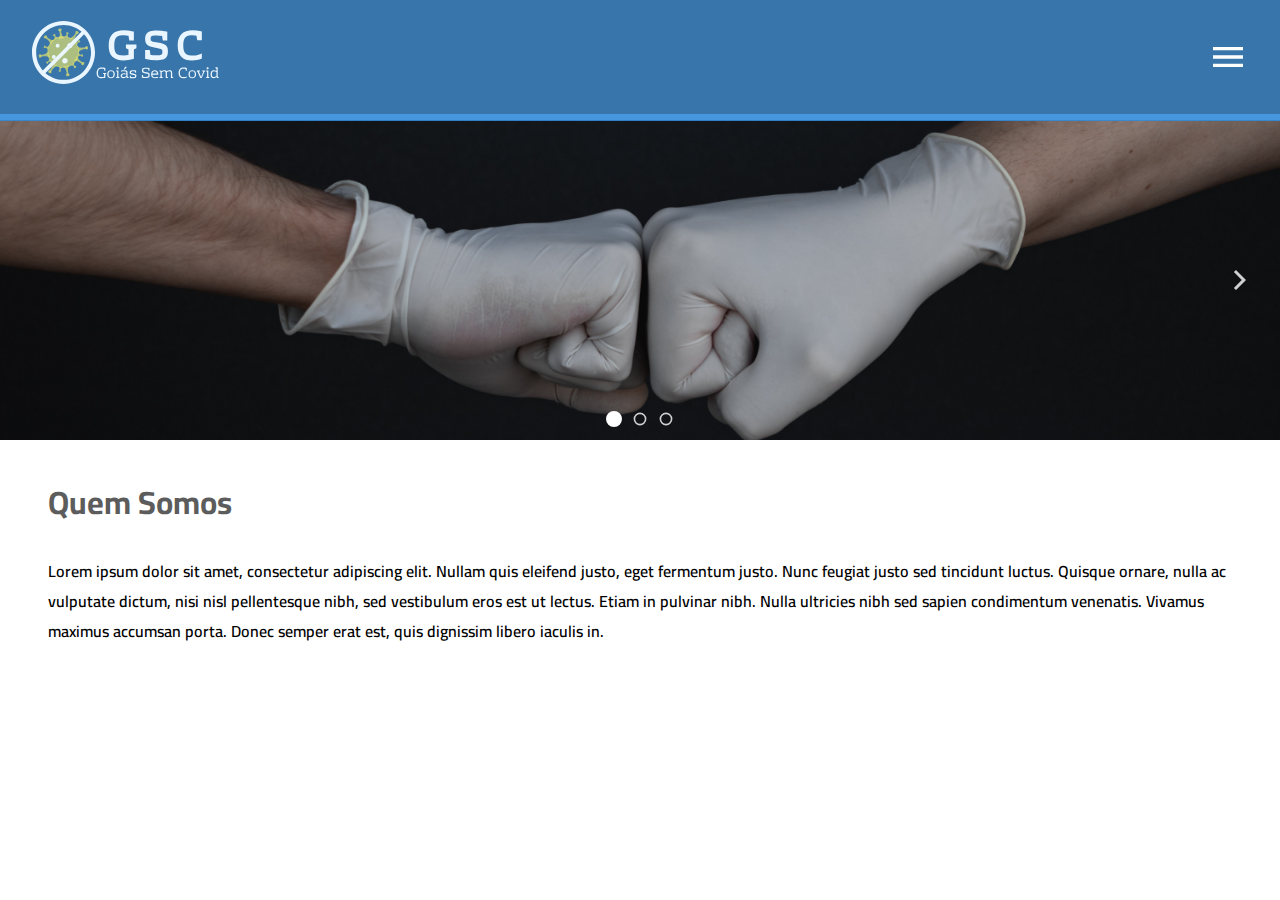
==== index.html @ 3a9ae2c2 "slider and first section added" ====
<!DOCTYPE html>
<html lang="pt-br">
<head>
    <meta charset="UTF-8">
    <meta name="viewport" content="width=device-width, initial-scale=1.0">
    <title>GSC - Goiás Sem Covid</title>
    <link rel="stylesheet" href="style.css">
    <link rel="stylesheet" href="./assets/slider/slider.css">
    <link href="https://fonts.googleapis.com/css2?family=Cairo:wght@400;600;700&display=swap" rel="stylesheet">
</head>
<body>

  


    <div class="header">
        <div class="header-sup">
            <a class="logo" href="index.html"><img src="./assets/logo.svg" alt="Goiás Sem Covid"></a>
            <button class="menu-btn" onclick="showMenu()"></button>
        </div>
        <div class="header-lightbar"></div>
    </div>

    <div class="drop-menu hidden">
        <button class="close-btn" onclick="hideMenu()"></button>
        <ul>
            <li><a href="index.html">HOME</a></li>
            <li><a href="#">SOBRE</a></li>
            <li><a href="#">ÁREAS DE ATUAÇÃO</a></li>
            <li><a href="#">DOAÇÕES</a></li>
            <li><a href="#">CONTATO</a></li>
        </ul>
    </div>

    <div class="header-behind"></div>

    <div class="slider">
      
        <div class="slider-inner">

            <div class="slider-item active">
                <img src="assets/slider/image1.jpg" alt="">
            </div>

            <div class="slider-item">
                <img src="assets/slider/image2.jpg" alt="">
            </div>

            <div class="slider-item">
                <img src="assets/slider/image3.jfif" alt="">
            </div> 

        </div>
        
        <button class="slider-button prev is-hidden"></button>

        <button class="slider-button next"></button>

        <div class="slider-nav">
            <button class="slider-indicator current"></button>
            <button class="slider-indicator"></button>
            <button class="slider-indicator"></button>
        </div>
        
    </div>

    <div class="section-a">
        <h1>Quem Somos</h1>
        <p>
            Lorem ipsum dolor sit amet, consectetur adipiscing elit. Nullam quis eleifend justo, eget fermentum justo. 
            Nunc feugiat justo sed tincidunt luctus. Quisque ornare, nulla ac vulputate dictum, nisi nisl pellentesque 
            nibh, sed vestibulum eros est ut lectus. Etiam in pulvinar nibh. Nulla ultricies nibh sed sapien condimentum 
            venenatis. Vivamus maximus accumsan porta. Donec semper erat est, quis dignissim libero iaculis in. 
        </p>


    </div>


    <script src="./assets/slider/slider.js"></script>
    <script src="index.js"></script>



</body>
</html>
---- style.css ----
html, body{
    height: 100%;
    margin: 0;
    padding: 0;
    font-family: 'Cairo', sans-serif;
}

a, a:visited{
    text-decoration: none;
    color: white;
}

h1,p {
    margin: 0;
    padding: 0;
}

button{
    background: none;
    border: none;
    cursor: pointer;
}

.hidden{
    display: none;
}

.header {
    height: 7.5rem;
    background-color: #2266A1;
    opacity: 0.9;
    width: 100%;
    position: fixed;
    z-index: 1;
}

.header-behind{
    background-color: rgb(255, 255, 255);
    height: 7.5rem;
}

.header-sup{
    height: 7.1rem;
    display: flex;
    justify-content: space-between;
    align-items: center;
}

.logo {
    position: relative;
    left: 2rem;
}

.menu-btn {
    background-image: url(./assets/icons/menu-white-24dp.svg);
    background-repeat: no-repeat;
    background-size: cover;
    width: 40px;
    height: 40px;
    outline: none;
    position: relative;
    left: -2rem;
}

.drop-menu{
    height: 100%;
    background-color: #328CDA;
    position: fixed;
    right: 0;
    animation: menuFadeIn 0.5s;
    z-index: 2;
}

@keyframes menuFadeIn{
    from {
        opacity: 0;
        transform: translateX(6em);
    }
    to {
        opacity: 1;
        transform: translateX(0);
    }
}

.drop-menu .close-btn{
    background-image: url(./assets/icons/close-white-24dp.svg);
    background-repeat: no-repeat;
    background-size: cover;
    width: 40px;
    height: 40px;
    outline: none;
    position: absolute;
    right: 1rem;
    top: 0.5rem
    
}

.drop-menu ul{
    margin: 1.5rem;
    margin-top: 4rem;
    padding: 0;
}

.drop-menu ul li{
    list-style-type: none;
    margin-bottom: 1rem;

}

.header-lightbar{
    background-color: #328CDA;
    height: 7px;
}

.section-a{
    padding: 2rem 3rem 3.5rem 3rem;
}

.section-a h1{
    padding-bottom: 1.5rem;
    color: #5C5C5C;
}

.section-a p{
    font-weight: 600;
}
---- assets/slider/slider.css ----
html{
    height: 100%;
}

body{
    margin: 0;
    padding: 0;
    height: 100%;
}

.slider{
    position: relative;
    width: 100%;
    height: 20rem;
    margin: 0 auto;
    overflow: hidden;
}

.slider-inner{
    position: relative;
    width: 100%;
    height: 100%;   
    transition: transform 800ms ease-in-out; 
    display: flex;
    
}

.slider-item{
    width: 100%;
    height: 100%;
}

.slider-item img{
    width: 100%;
    height: 100%;
    object-fit: cover;
}

.slider-button{
    position: absolute;
    top: 0;
    background-color: rgba(0, 0, 0, 0);
    opacity: 0.8;
    border: none;
    width: 5rem;
    height: 100%;
    cursor: pointer;    
    background-repeat: no-repeat;
    background-position: center center;
    background-size: 30%;
    outline: none;
    
}

.prev{
    background-image: url(./arrow.svg);
    left: 0;
}

.prev:hover{
    background: url(./arrow.svg), linear-gradient(to right, rgba(0,0,0,0.7) 0%, rgba(0,0,0,0) 100%);
    background-repeat: no-repeat, no-repeat;
    background-position:  center;
    background-size: 40% ,auto;
    opacity: 1; 
}

.next{
    background-image: url(./arrow_right.svg);
    right: 0;
}  
.next:hover{
    background: url(./arrow_right.svg), linear-gradient(to right, rgba(0,0,0,0) 0%, rgba(0,0,0,0.7)  100%);
    background-repeat: no-repeat, no-repeat;
    background-position:  center;
    background-size: 40% ,auto;
    opacity: 1; 
}

.slider-nav{
    position: relative;
    top:-1.8rem;
    display: flex;
    justify-content: center;
}

.slider-indicator{
    height: 1rem;
    width: 0.8rem;
    transform: scale(0.8);
    border-radius: 50%;
    background-color: rgba(0, 0, 0, 0);
    border: 2px solid white;
    margin: 0 0.3rem;
    cursor: pointer;
    outline: none;
    opacity: 0.8;
}

.slider-indicator.current{
    position: relative;
    background-color: rgb(255, 255, 255);
    transform: scale(1);
    transition: transform 500ms linear, background-color 500ms linear; 
    opacity: 1;
}

.is-hidden{
    display: none;
}
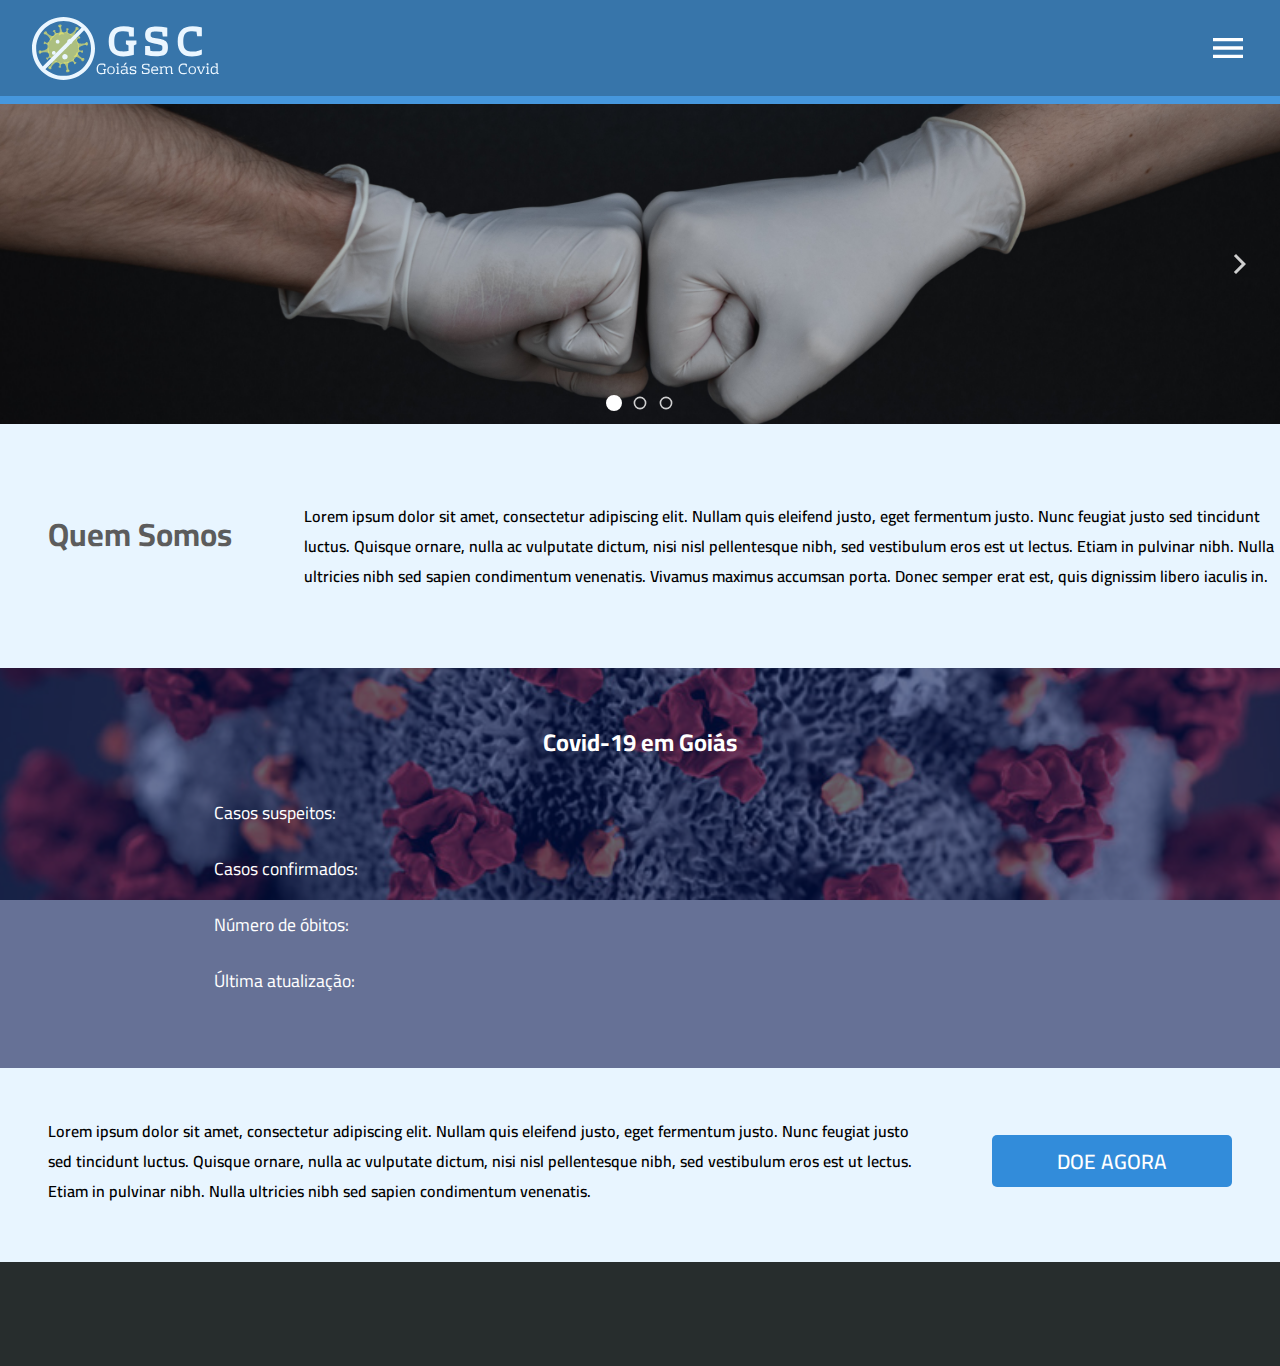
==== commit 39d49da9: "new sections" ====
--- a/index.html
+++ b/index.html
@@ -1,86 +1,111 @@
 <!DOCTYPE html>
 <html lang="pt-br">
-<head>
-    <meta charset="UTF-8">
-    <meta name="viewport" content="width=device-width, initial-scale=1.0">
-    <title>GSC - Goiás Sem Covid</title>
-    <link rel="stylesheet" href="style.css">
-    <link rel="stylesheet" href="./assets/slider/slider.css">
-    <link href="https://fonts.googleapis.com/css2?family=Cairo:wght@400;600;700&display=swap" rel="stylesheet">
-</head>
-<body>
 
-  
+    <head>
+        <meta charset="UTF-8">
+        <meta name="viewport" content="width=device-width, initial-scale=1.0">
+        <title>GSC - Home</title>
+        <link rel="stylesheet" href="style.css">
+        <link rel="stylesheet" href="./assets/slider/slider.css">
+        <link href="https://fonts.googleapis.com/css2?family=Cairo:wght@400;600;700&display=swap" rel="stylesheet">
+    </head>
 
+    <body>
 
-    <div class="header">
-        <div class="header-sup">
-            <a class="logo" href="index.html"><img src="./assets/logo.svg" alt="Goiás Sem Covid"></a>
-            <button class="menu-btn" onclick="showMenu()"></button>
+        <div class="header">
+            <div class="header-sup">
+                <a class="logo" href="index.html"><img src="./assets/logo.svg" alt="Goiás Sem Covid"></a>
+                <button class="menu-btn" onclick="showMenu()"></button>
+            </div>
+            <div class="header-lightbar"></div>
         </div>
-        <div class="header-lightbar"></div>
-    </div>
 
-    <div class="drop-menu hidden">
-        <button class="close-btn" onclick="hideMenu()"></button>
-        <ul>
-            <li><a href="index.html">HOME</a></li>
-            <li><a href="#">SOBRE</a></li>
-            <li><a href="#">ÁREAS DE ATUAÇÃO</a></li>
-            <li><a href="#">DOAÇÕES</a></li>
-            <li><a href="#">CONTATO</a></li>
-        </ul>
-    </div>
+        <div class="drop-menu hidden">
+            <button class="close-btn" onclick="hideMenu()"></button>
+            <ul>
+                <li><a href="index.html">HOME</a></li>
+                <li><a href="#">SOBRE</a></li>
+                <li><a href="#">ÁREAS DE ATUAÇÃO</a></li>
+                <li><a href="#">DOAÇÕES</a></li>
+                <li><a href="#">CONTATO</a></li>
+            </ul>
+        </div>
 
-    <div class="header-behind"></div>
+        <div class="header-behind"></div>
 
-    <div class="slider">
-      
-        <div class="slider-inner">
+        <div class="slider">
+        
+            <div class="slider-inner">
 
-            <div class="slider-item active">
-                <img src="assets/slider/image1.jpg" alt="">
+                <div class="slider-item active">
+                    <img src="assets/slider/image1.jpg" alt="">
+                </div>
+
+                <div class="slider-item">
+                    <img src="assets/slider/image2.jpg" alt="">
+                </div>
+
+                <div class="slider-item">
+                    <img src="assets/slider/image3.jfif" alt="">
+                </div> 
+
             </div>
+            
+            <button class="slider-button prev is-hidden"></button>
 
-            <div class="slider-item">
-                <img src="assets/slider/image2.jpg" alt="">
+            <button class="slider-button next"></button>
+
+            <div class="slider-nav">
+                <button class="slider-indicator current"></button>
+                <button class="slider-indicator"></button>
+                <button class="slider-indicator"></button>
             </div>
+            
+        </div>
 
-            <div class="slider-item">
-                <img src="assets/slider/image3.jfif" alt="">
-            </div> 
+        <div class="section-a">
+            <h1>Quem Somos</h1>
+            <p>
+                Lorem ipsum dolor sit amet, consectetur adipiscing elit. Nullam quis eleifend justo, eget fermentum justo. 
+                Nunc feugiat justo sed tincidunt luctus. Quisque ornare, nulla ac vulputate dictum, nisi nisl pellentesque 
+                nibh, sed vestibulum eros est ut lectus. Etiam in pulvinar nibh. Nulla ultricies nibh sed sapien condimentum 
+                venenatis. Vivamus maximus accumsan porta. Donec semper erat est, quis dignissim libero iaculis in. 
+            </p>
+        </div>
+
+        <div class="section-b">
+            
+            <div class="background-image"></div>
+
+            <div class="filterLayer"></div>
+
+            <h2>Covid-19 em Goiás</h2>
+            <p>
+                Casos suspeitos:<br>
+                Casos confirmados:<br>
+                Número de óbitos: <br>
+                Última atualização: 
+
+            </p>
 
         </div>
-        
-        <button class="slider-button prev is-hidden"></button>
 
-        <button class="slider-button next"></button>
+        <div class="section-c">
+            <button>DOE AGORA</button>
+            <p>
+                Lorem ipsum dolor sit amet, consectetur adipiscing elit. Nullam quis eleifend justo, eget fermentum justo. 
+                Nunc feugiat justo sed tincidunt luctus. Quisque ornare, nulla ac vulputate dictum, nisi nisl pellentesque 
+                nibh, sed vestibulum eros est ut lectus. Etiam in pulvinar nibh. Nulla ultricies nibh sed sapien condimentum 
+                venenatis. 
+            </p>
 
-        <div class="slider-nav">
-            <button class="slider-indicator current"></button>
-            <button class="slider-indicator"></button>
-            <button class="slider-indicator"></button>
         </div>
-        
-    </div>
 
-    <div class="section-a">
-        <h1>Quem Somos</h1>
-        <p>
-            Lorem ipsum dolor sit amet, consectetur adipiscing elit. Nullam quis eleifend justo, eget fermentum justo. 
-            Nunc feugiat justo sed tincidunt luctus. Quisque ornare, nulla ac vulputate dictum, nisi nisl pellentesque 
-            nibh, sed vestibulum eros est ut lectus. Etiam in pulvinar nibh. Nulla ultricies nibh sed sapien condimentum 
-            venenatis. Vivamus maximus accumsan porta. Donec semper erat est, quis dignissim libero iaculis in. 
-        </p>
+        <div class="footer"></div>
 
+        <script src="./assets/slider/slider.js"></script>
+        <script src="index.js"></script>
 
-    </div>
+    </body>
 
-
-    <script src="./assets/slider/slider.js"></script>
-    <script src="index.js"></script>
-
-
-
-</body>
 </html>
--- a/style.css
+++ b/style.css
@@ -1,8 +1,12 @@
+* {
+    box-sizing: border-box;
+}
+
 html, body{
     height: 100%;
+    font-family: 'Cairo', sans-serif;
     margin: 0;
     padding: 0;
-    font-family: 'Cairo', sans-serif;
 }
 
 a, a:visited{
@@ -13,6 +17,10 @@
 h1,p {
     margin: 0;
     padding: 0;
+}
+
+img {
+    display: block;
 }
 
 button{
@@ -26,7 +34,7 @@
 }
 
 .header {
-    height: 7.5rem;
+    height: 6.5rem;
     background-color: #2266A1;
     opacity: 0.9;
     width: 100%;
@@ -36,14 +44,19 @@
 
 .header-behind{
     background-color: rgb(255, 255, 255);
-    height: 7.5rem;
+    height: 6.5rem;
 }
 
 .header-sup{
-    height: 7.1rem;
+    height: 6rem;
     display: flex;
     justify-content: space-between;
     align-items: center;
+}
+
+.header-lightbar{
+    background-color: #328CDA;
+    height: 0.5rem;
 }
 
 .logo {
@@ -91,8 +104,7 @@
     outline: none;
     position: absolute;
     right: 1rem;
-    top: 0.5rem
-    
+    top: 0.5rem;
 }
 
 .drop-menu ul{
@@ -107,13 +119,9 @@
 
 }
 
-.header-lightbar{
-    background-color: #328CDA;
-    height: 7px;
-}
-
 .section-a{
     padding: 2rem 3rem 3.5rem 3rem;
+    background-color: #E8F5FF;
 }
 
 .section-a h1{
@@ -124,3 +132,115 @@
 .section-a p{
     font-weight: 600;
 }
+
+.section-b {
+    position: relative;
+    color: #fff;
+    padding: 2rem;
+    height: 25rem;
+}
+
+.section-b .background-image{
+    position: absolute;
+    top: 0;
+    left: 0;
+    width: 100%;
+    background-image: url(./assets/images/image1.jpg);
+    background-position: center;
+    background-repeat: no-repeat;
+    background-size: cover;
+    background-attachment: fixed;
+    height: 25rem;
+    z-index: -2;
+}
+
+.section-b .filterLayer{
+    position: absolute;
+    top:0;
+    left: 0;
+    height: 25rem;
+    width: 100%;
+    background-color: rgb(0, 19, 80);
+    opacity: 0.6;
+    z-index: -1;
+}
+
+.section-b h2{
+    text-align: center;
+
+}
+
+.section-b p{
+    line-height: 3.5rem;
+    font-size: 1.1rem;
+}
+
+.section-c {
+    background-color: #E8F5FF;
+    padding: 3rem 3rem 3.5rem 3rem;
+    font-weight: 600;
+}
+
+.section-c button{
+    display: block;
+    margin: auto;
+    background-color: #328CDA;
+    font-family: 'Cairo', sans-serif;
+    font-size: 1.3rem;
+    font-weight: 600;
+    color: #fff;
+    padding: 0.4rem 3.5rem 0.4rem 3.5rem;
+    border-radius: 5px;
+    margin-bottom: 2rem;
+}
+
+.section-c button:hover{
+    background-color: rgb(62, 111, 202);
+}
+
+.footer{
+    height: 6.5rem;
+    width: 100%;
+    background-color: #272D2D;
+}
+
+@media (min-width: 730px){
+    .section-a{
+        padding: 2rem 0 2rem 0;
+        display: flex;
+        justify-content: space-evenly;
+        align-items: center;
+    }
+    .section-a h1{
+        min-width: 13rem;
+        margin: 3rem;
+    
+    }
+
+    .section-b p{
+        margin-left: 15%;
+    }
+
+    .section-c{
+        display: flex;
+        flex-direction: row-reverse;
+        align-items: center;
+    }
+   
+    .section-c button{
+        min-width: 15rem;
+        margin: 0;
+        margin-left: 4rem;
+    
+    }
+
+}
+
+@media (min-width: 830px){
+
+
+
+
+
+
+}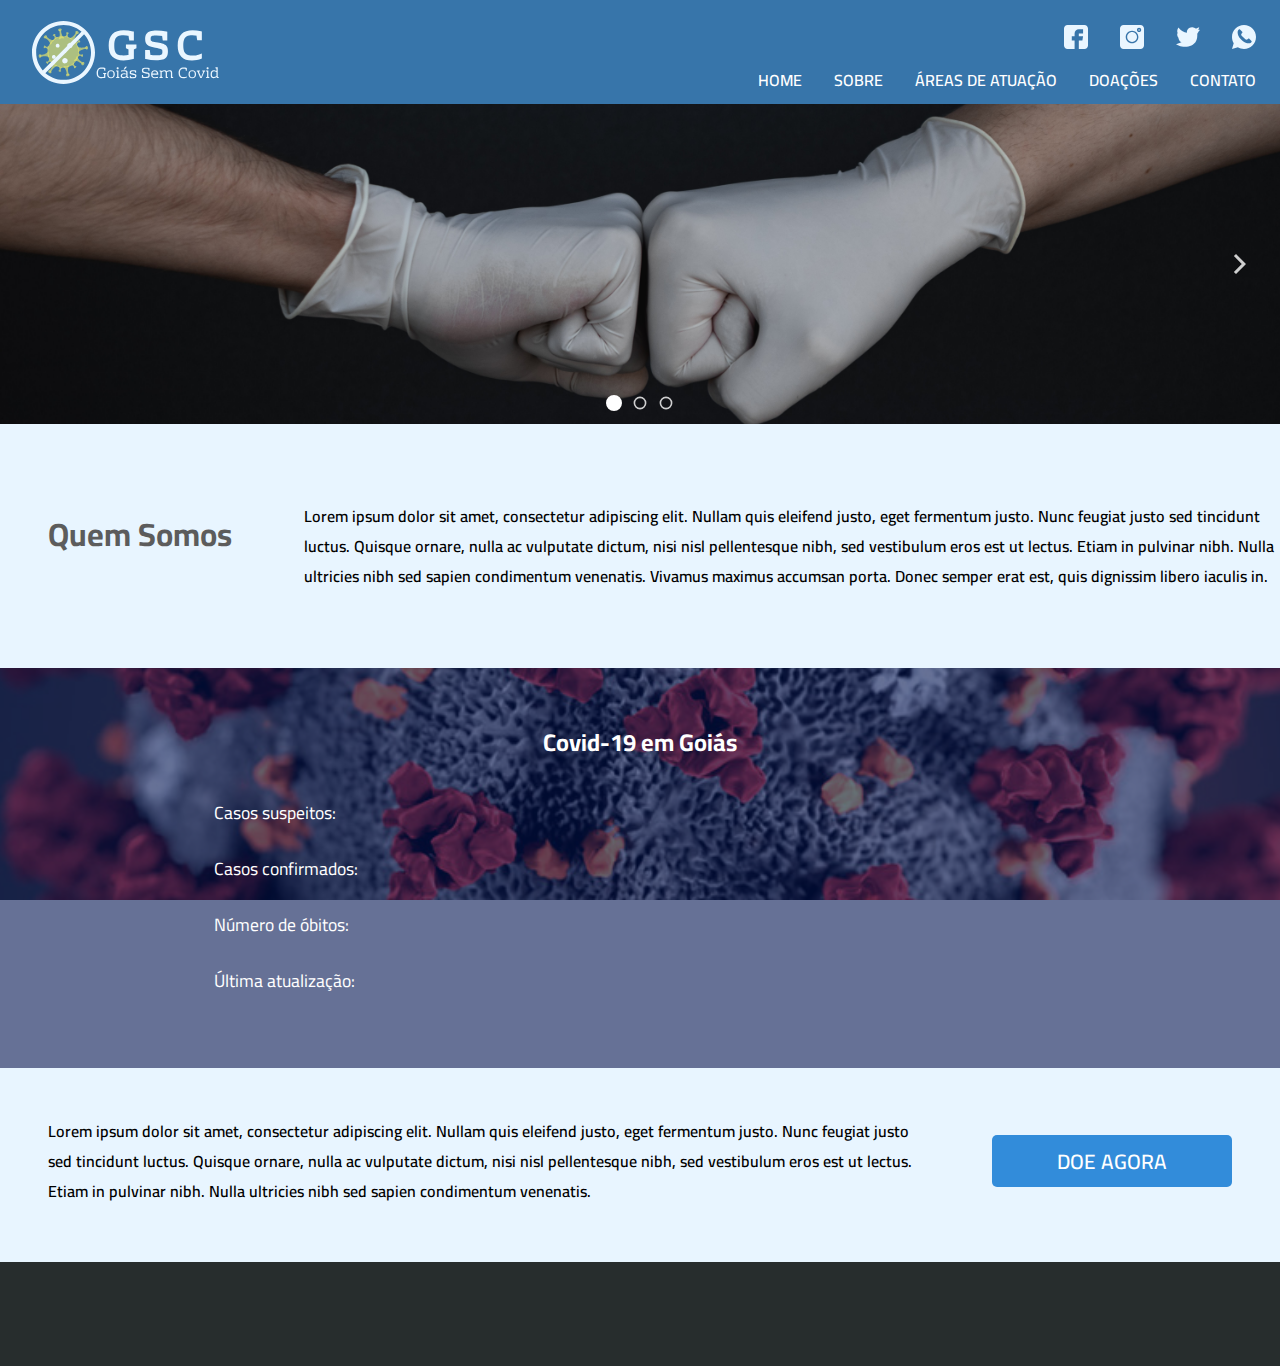
==== commit bc10d2a5: "improving responsiveness" ====
--- a/index.html
+++ b/index.html
@@ -13,11 +13,29 @@
     <body>
 
         <div class="header">
-            <div class="header-sup">
+            
                 <a class="logo" href="index.html"><img src="./assets/logo.svg" alt="Goiás Sem Covid"></a>
+                <div class="nav-bar">
+
+                    <div class="social-media">
+                        <a href="#"><img src="./assets/icons/facebook1.svg" alt=""></a>
+                        <a href="#"><img src="./assets/icons/instagram1.svg" alt=""></a>
+                        <a href="#"><img src="./assets/icons/twitter1.svg" alt=""></a>
+                        <a href="#"><img src="./assets/icons/whatsapp1.svg" alt=""></a>
+                    </div>
+
+                    <ul>
+                        <li><a href="index.html">HOME</a></li>
+                        <li><a href="#">SOBRE</a></li>
+                        <li><a href="#">ÁREAS DE ATUAÇÃO</a></li>
+                        <li><a href="#">DOAÇÕES</a></li>
+                        <li><a href="#">CONTATO</a></li>
+                    </ul>
+
+                </div>
+
                 <button class="menu-btn" onclick="showMenu()"></button>
-            </div>
-            <div class="header-lightbar"></div>
+            
         </div>
 
         <div class="drop-menu hidden">
@@ -29,6 +47,14 @@
                 <li><a href="#">DOAÇÕES</a></li>
                 <li><a href="#">CONTATO</a></li>
             </ul>
+            <div class="dropMenuSocial">
+                <ul>   
+                    <li> <a href="#"><img src="./assets/icons/facebook1.svg" alt=""></a> </li>
+                    <li> <a href="#"><img src="./assets/icons/instagram1.svg" alt=""></a> </li>
+                    <li> <a href="#"><img src="./assets/icons/twitter1.svg" alt=""></a> </li>
+                    <li> <a href="#"><img src="./assets/icons/whatsapp1.svg" alt=""></a> </li>
+                </ul>
+            </div>
         </div>
 
         <div class="header-behind"></div>
--- a/style.css
+++ b/style.css
@@ -40,6 +40,9 @@
     width: 100%;
     position: fixed;
     z-index: 1;
+    display: flex;
+    justify-content: space-between;
+    align-items: center;
 }
 
 .header-behind{
@@ -47,21 +50,55 @@
     height: 6.5rem;
 }
 
-.header-sup{
-    height: 6rem;
+.logo {
+    position: relative;
+    left: 2rem;
+}
+
+.nav-bar{
+    margin-right: 0.5rem;
+    min-width: 30rem;
+    display: none;
+}
+
+.social-media{
+    margin-top: 1rem;
     display: flex;
-    justify-content: space-between;
-    align-items: center;
-}
-
-.header-lightbar{
-    background-color: #328CDA;
-    height: 0.5rem;
-}
-
-.logo {
-    position: relative;
-    left: 2rem;
+    justify-content: flex-end;
+}
+
+.social-media a{
+    margin: 0 1rem 0 1rem;
+}
+
+.nav-bar ul{
+    margin: 0;
+    padding: 0;
+    margin-top: 1rem;
+    display: flex;
+    list-style: none;
+    
+}
+
+.nav-bar li{
+    margin: 0 1rem 0 1rem;
+    font-weight: 600;
+    position: relative;
+}
+
+.nav-bar li:before{
+    content: "";
+    background-color: #E8F5FF;
+    position: absolute;
+    bottom: 3px;
+    width: 100%;
+    height: 2px;
+    width: 0;
+}
+
+.nav-bar li:hover:before{
+    width: 100%;
+    transition: width 200ms ease-in-out;
 }
 
 .menu-btn {
@@ -108,8 +145,7 @@
 }
 
 .drop-menu ul{
-    margin: 1.5rem;
-    margin-top: 4rem;
+    margin: 4rem 1.5rem 0rem 1.5rem;
     padding: 0;
 }
 
@@ -117,6 +153,10 @@
     list-style-type: none;
     margin-bottom: 1rem;
 
+}
+
+.dropMenuSocial ul li{
+    margin-bottom: 1.5rem;
 }
 
 .section-a{
@@ -237,9 +277,13 @@
 }
 
 @media (min-width: 830px){
-
-
-
+    .menu-btn{
+        display: none;
+    }
+
+    .nav-bar{
+        display: inline;
+    }
 
 
 
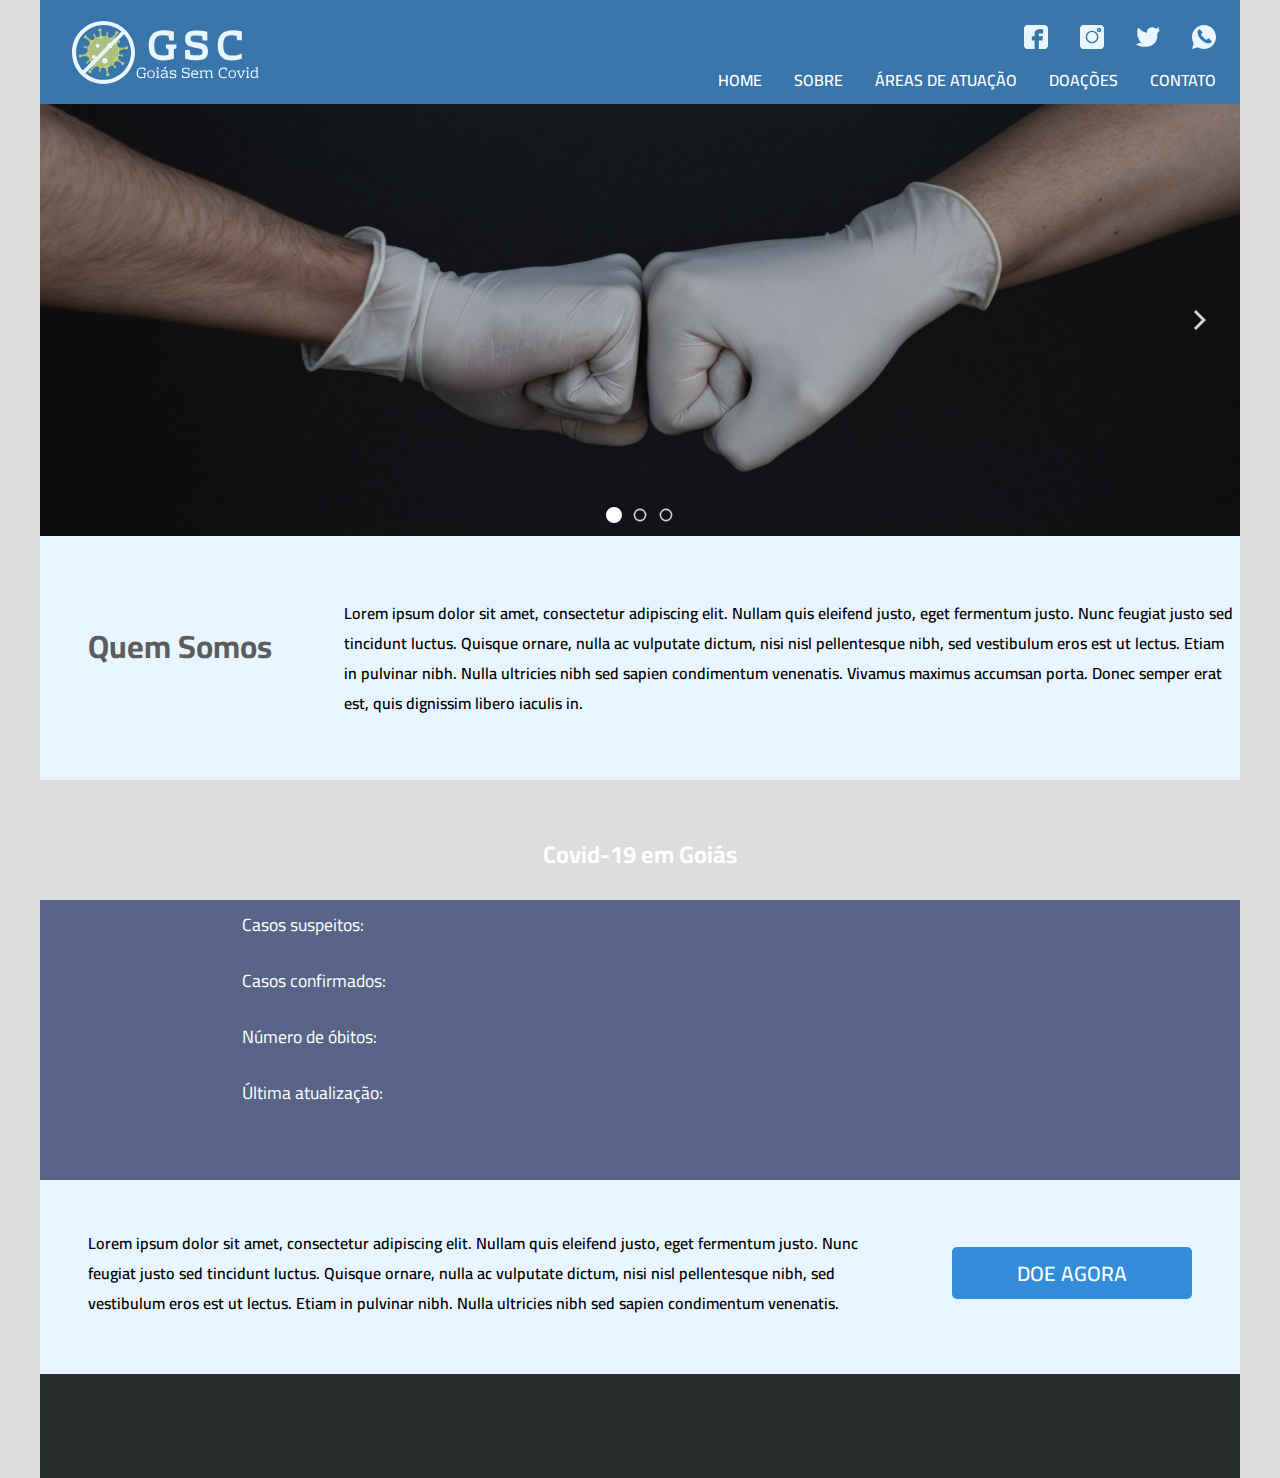
==== commit a70bd00a: "test" ====
--- a/index.html
+++ b/index.html
@@ -11,7 +11,9 @@
     </head>
 
     <body>
+        <div class="container">
 
+        
         <div class="header">
             
                 <a class="logo" href="index.html"><img src="./assets/logo.svg" alt="Goiás Sem Covid"></a>
@@ -131,7 +133,8 @@
 
         <script src="./assets/slider/slider.js"></script>
         <script src="index.js"></script>
-
+        
+    </div>
     </body>
 
 </html>
--- a/style.css
+++ b/style.css
@@ -7,11 +7,19 @@
     font-family: 'Cairo', sans-serif;
     margin: 0;
     padding: 0;
+    background-color: #DDD;
+}
+
+.container{
+    margin: auto;
+    max-width: 1200px;
+    position: relative;
 }
 
 a, a:visited{
     text-decoration: none;
     color: white;
+    
 }
 
 h1,p {
@@ -34,10 +42,12 @@
 }
 
 .header {
+    margin: auto;
     height: 6.5rem;
     background-color: #2266A1;
     opacity: 0.9;
     width: 100%;
+    max-width: 1200px;
     position: fixed;
     z-index: 1;
     display: flex;
@@ -276,15 +286,21 @@
 
 }
 
-@media (min-width: 830px){
+@media (min-width: 900px){
     .menu-btn{
         display: none;
     }
-
     .nav-bar{
         display: inline;
     }
-
-
-
+    .slider{
+        height: 27rem !important;
+    }
+}
+
+@media (min-width: 1200px){
+    body{
+        
+       
+    }
 }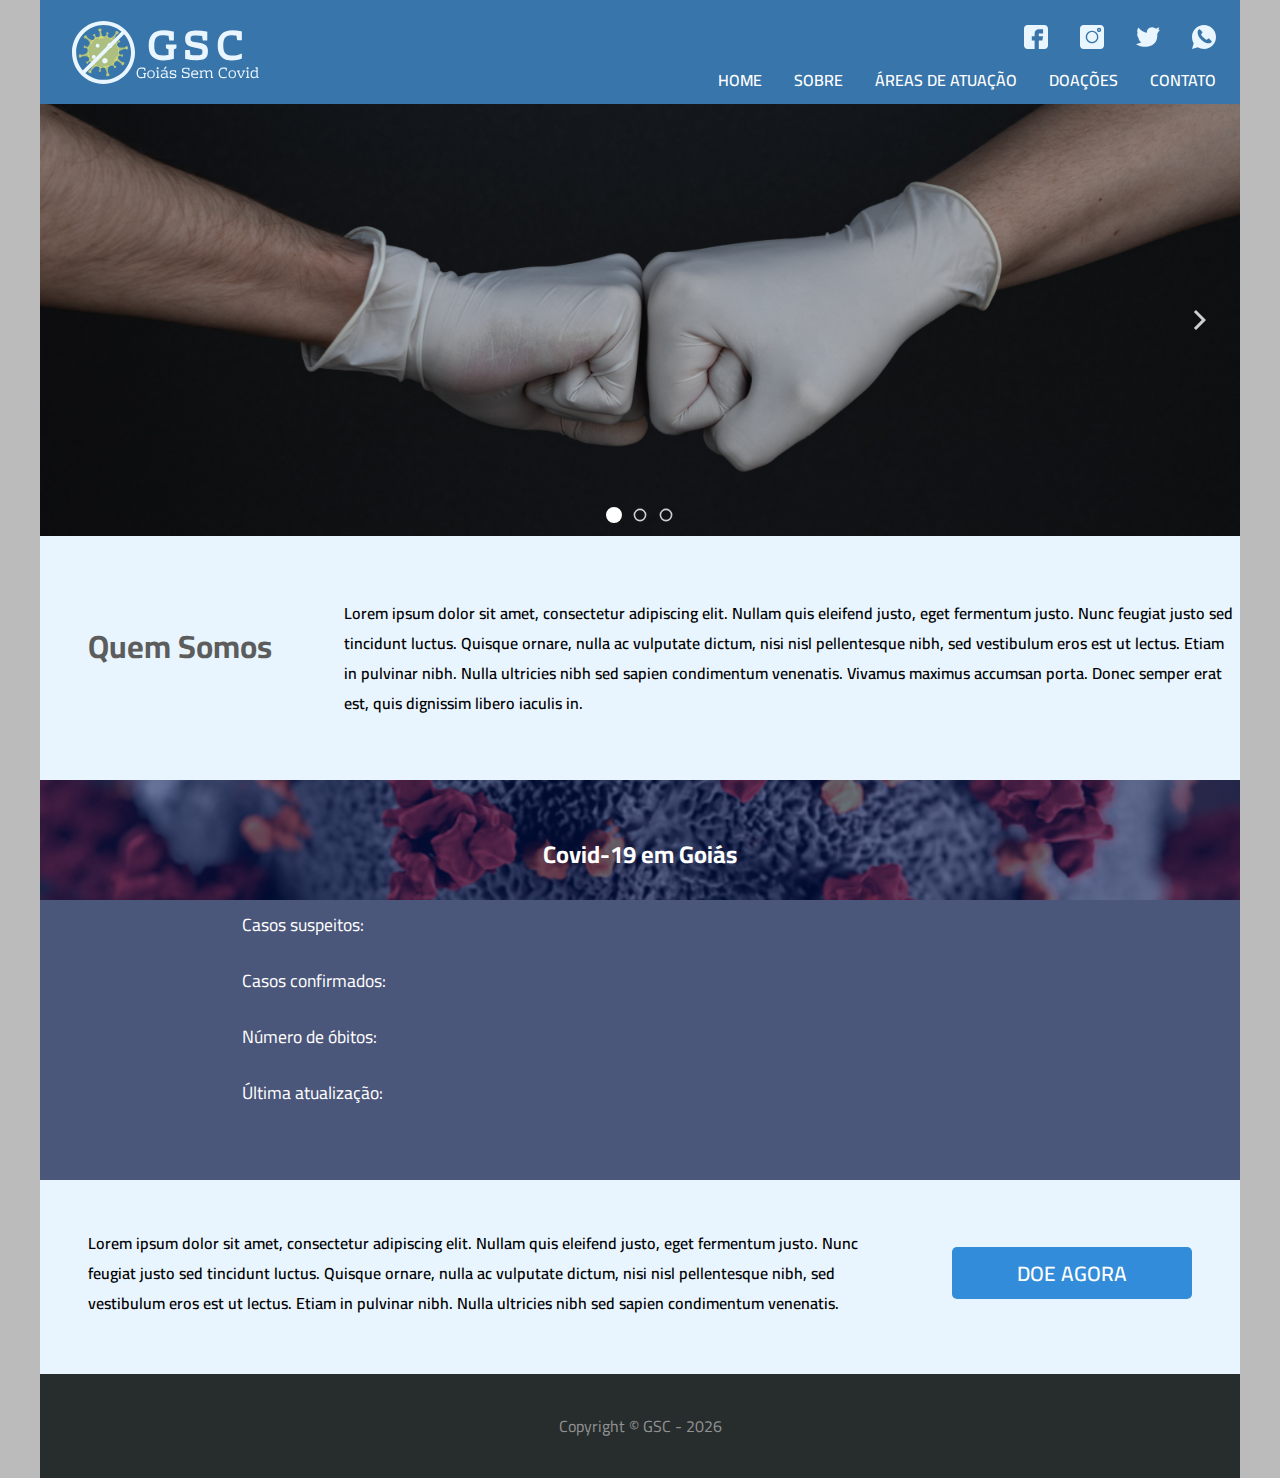
==== commit 243b4615: "fixing more bugs and adding the year to the footer" ====
--- a/index.html
+++ b/index.html
@@ -104,17 +104,19 @@
         <div class="section-b">
             
             <div class="background-image"></div>
+            <div class="filterLayer"></div>
+            <div class="section-b-text">
+                <h2>Covid-19 em Goiás</h2>
+                <p>
+                    Casos suspeitos:<br>
+                    Casos confirmados:<br>
+                    Número de óbitos: <br>
+                    Última atualização: 
+    
+                </p>
+            </div>
 
-            <div class="filterLayer"></div>
-
-            <h2>Covid-19 em Goiás</h2>
-            <p>
-                Casos suspeitos:<br>
-                Casos confirmados:<br>
-                Número de óbitos: <br>
-                Última atualização: 
-
-            </p>
+ 
 
         </div>
 
--- a/style.css
+++ b/style.css
@@ -7,7 +7,7 @@
     font-family: 'Cairo', sans-serif;
     margin: 0;
     padding: 0;
-    background-color: #DDD;
+    background-color: #BBB;
 }
 
 .container{
@@ -49,7 +49,7 @@
     width: 100%;
     max-width: 1200px;
     position: fixed;
-    z-index: 1;
+    z-index: 3;
     display: flex;
     justify-content: space-between;
     align-items: center;
@@ -128,7 +128,7 @@
     position: fixed;
     right: 0;
     animation: menuFadeIn 0.5s;
-    z-index: 2;
+    z-index: 4;
 }
 
 @keyframes menuFadeIn{
@@ -201,7 +201,7 @@
     background-size: cover;
     background-attachment: fixed;
     height: 25rem;
-    z-index: -2;
+    z-index: 0;
 }
 
 .section-b .filterLayer{
@@ -212,7 +212,12 @@
     width: 100%;
     background-color: rgb(0, 19, 80);
     opacity: 0.6;
-    z-index: -1;
+    z-index: 1;
+}
+
+.section-b-text{
+    position: relative;
+    z-index: 2;
 }
 
 .section-b h2{
@@ -252,6 +257,10 @@
     height: 6.5rem;
     width: 100%;
     background-color: #272D2D;
+    color: rgb(146, 146, 146);
+    display: flex;
+    justify-content: center;
+    align-items: center;
 }
 
 @media (min-width: 730px){
@@ -297,10 +306,3 @@
         height: 27rem !important;
     }
 }
-
-@media (min-width: 1200px){
-    body{
-        
-       
-    }
-}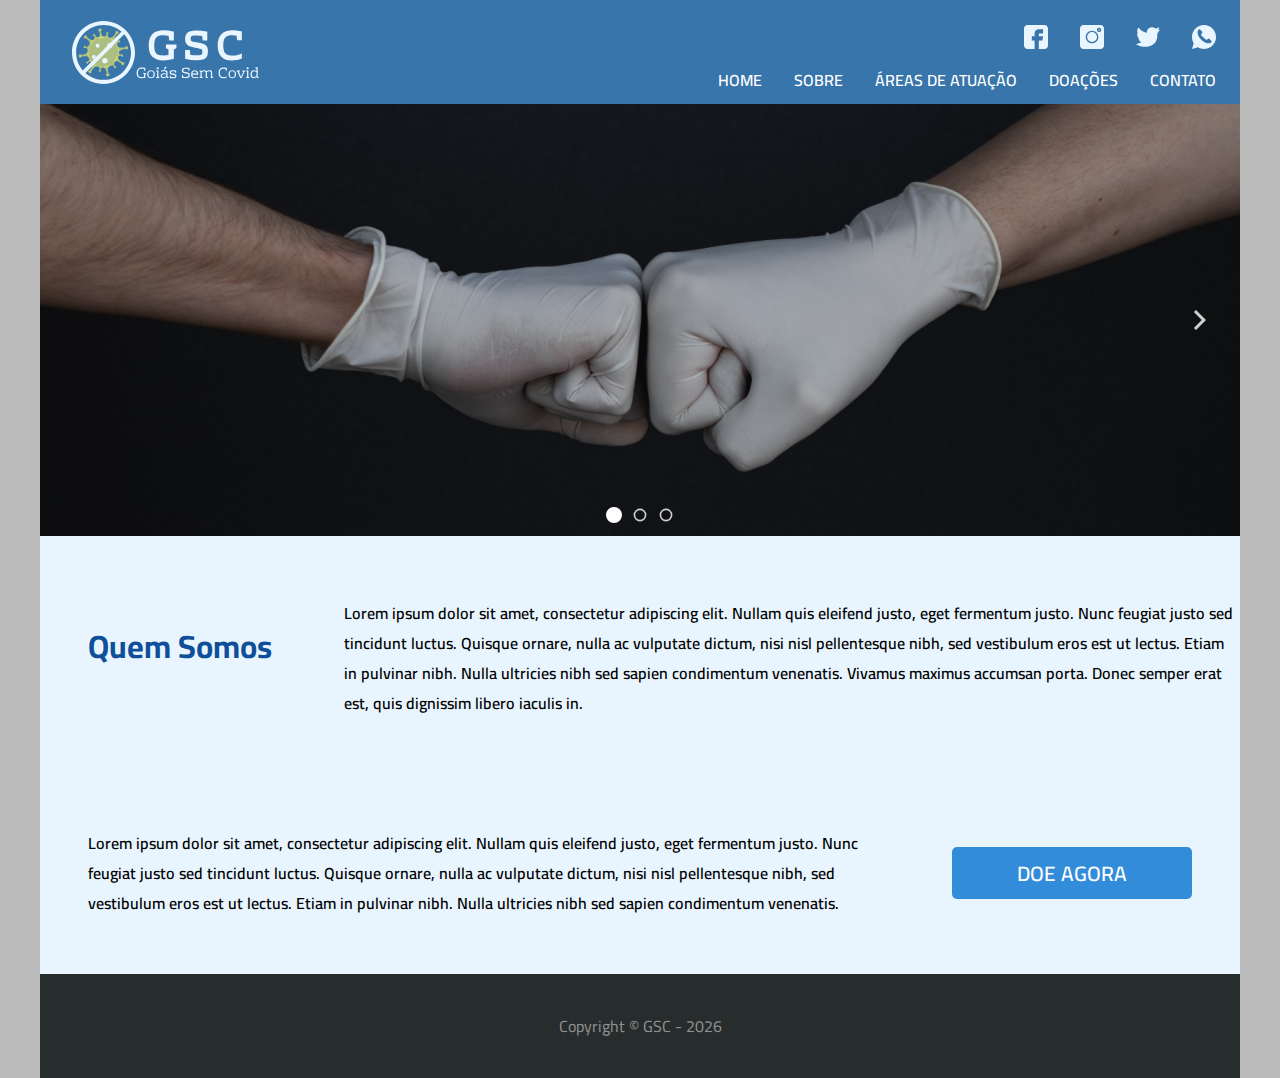
==== commit a999ccca: "reorganized files, implemented the use of APIs" ====
--- a/index.html
+++ b/index.html
@@ -5,7 +5,8 @@
         <meta charset="UTF-8">
         <meta name="viewport" content="width=device-width, initial-scale=1.0">
         <title>GSC - Home</title>
-        <link rel="stylesheet" href="style.css">
+        <link rel="stylesheet" href="./css/main.css">
+        <link rel="stylesheet" href="./css/index.css">
         <link rel="stylesheet" href="./assets/slider/slider.css">
         <link href="https://fonts.googleapis.com/css2?family=Cairo:wght@400;600;700&display=swap" rel="stylesheet">
     </head>
@@ -13,10 +14,10 @@
     <body>
         <div class="container">
 
-        
-        <div class="header">
-            
-                <a class="logo" href="index.html"><img src="./assets/logo.svg" alt="Goiás Sem Covid"></a>
+            <div class="header">
+                
+                <a class="logo" href="index.html"><img src="./assets/images/logo.svg" alt="Goiás Sem Covid"></a>
+
                 <div class="nav-bar">
 
                     <div class="social-media">
@@ -28,115 +29,115 @@
 
                     <ul>
                         <li><a href="index.html">HOME</a></li>
-                        <li><a href="#">SOBRE</a></li>
+                        <li><a href="about.html">SOBRE</a></li>
                         <li><a href="#">ÁREAS DE ATUAÇÃO</a></li>
-                        <li><a href="#">DOAÇÕES</a></li>
-                        <li><a href="#">CONTATO</a></li>
+                        <li><a href="donations.html">DOAÇÕES</a></li>
+                        <li><a href="contact.html">CONTATO</a></li>
                     </ul>
 
                 </div>
 
                 <button class="menu-btn" onclick="showMenu()"></button>
+                
+            </div>
+
+            <div class="drop-menu hidden">
+                <button class="close-btn" onclick="hideMenu()"></button>
+                <ul>
+                    <li><a href="index.html">HOME</a></li>
+                    <li><a href="about.html">SOBRE</a></li>
+                    <li><a href="#">ÁREAS DE ATUAÇÃO</a></li>
+                    <li><a href="donations.html">DOAÇÕES</a></li>
+                    <li><a href="contact.html">CONTATO</a></li>
+                </ul>
+                <div class="dropMenuSocial">
+                    <ul>   
+                        <li> <a href="#"><img src="./assets/icons/facebook1.svg" alt=""></a> </li>
+                        <li> <a href="#"><img src="./assets/icons/instagram1.svg" alt=""></a> </li>
+                        <li> <a href="#"><img src="./assets/icons/twitter1.svg" alt=""></a> </li>
+                        <li> <a href="#"><img src="./assets/icons/whatsapp1.svg" alt=""></a> </li>
+                    </ul>
+                </div>
+            </div>
+
+            <div class="header-behind"></div>
+
+            <div class="slider">
             
-        </div>
+                <div class="slider-inner">
 
-        <div class="drop-menu hidden">
-            <button class="close-btn" onclick="hideMenu()"></button>
-            <ul>
-                <li><a href="index.html">HOME</a></li>
-                <li><a href="#">SOBRE</a></li>
-                <li><a href="#">ÁREAS DE ATUAÇÃO</a></li>
-                <li><a href="#">DOAÇÕES</a></li>
-                <li><a href="#">CONTATO</a></li>
-            </ul>
-            <div class="dropMenuSocial">
-                <ul>   
-                    <li> <a href="#"><img src="./assets/icons/facebook1.svg" alt=""></a> </li>
-                    <li> <a href="#"><img src="./assets/icons/instagram1.svg" alt=""></a> </li>
-                    <li> <a href="#"><img src="./assets/icons/twitter1.svg" alt=""></a> </li>
-                    <li> <a href="#"><img src="./assets/icons/whatsapp1.svg" alt=""></a> </li>
-                </ul>
+                    <div class="slider-item active">
+                        <img src="assets/slider/image1.jpg" alt="">
+                    </div>
+
+                    <div class="slider-item">
+                        <img src="assets/slider/image2.jpg" alt="">
+                    </div>
+
+                    <div class="slider-item">
+                        <img src="assets/slider/image3.jfif" alt="">
+                    </div> 
+
+                </div>
+                
+                <button class="slider-button prev is-hidden"></button>
+
+                <button class="slider-button next"></button>
+
+                <div class="slider-nav">
+                    <button class="slider-indicator current"></button>
+                    <button class="slider-indicator"></button>
+                    <button class="slider-indicator"></button>
+                </div>
+                
             </div>
-        </div>
 
-        <div class="header-behind"></div>
-
-        <div class="slider">
-        
-            <div class="slider-inner">
-
-                <div class="slider-item active">
-                    <img src="assets/slider/image1.jpg" alt="">
-                </div>
-
-                <div class="slider-item">
-                    <img src="assets/slider/image2.jpg" alt="">
-                </div>
-
-                <div class="slider-item">
-                    <img src="assets/slider/image3.jfif" alt="">
-                </div> 
-
-            </div>
-            
-            <button class="slider-button prev is-hidden"></button>
-
-            <button class="slider-button next"></button>
-
-            <div class="slider-nav">
-                <button class="slider-indicator current"></button>
-                <button class="slider-indicator"></button>
-                <button class="slider-indicator"></button>
-            </div>
-            
-        </div>
-
-        <div class="section-a">
-            <h1>Quem Somos</h1>
-            <p>
-                Lorem ipsum dolor sit amet, consectetur adipiscing elit. Nullam quis eleifend justo, eget fermentum justo. 
-                Nunc feugiat justo sed tincidunt luctus. Quisque ornare, nulla ac vulputate dictum, nisi nisl pellentesque 
-                nibh, sed vestibulum eros est ut lectus. Etiam in pulvinar nibh. Nulla ultricies nibh sed sapien condimentum 
-                venenatis. Vivamus maximus accumsan porta. Donec semper erat est, quis dignissim libero iaculis in. 
-            </p>
-        </div>
-
-        <div class="section-b">
-            
-            <div class="background-image"></div>
-            <div class="filterLayer"></div>
-            <div class="section-b-text">
-                <h2>Covid-19 em Goiás</h2>
+            <div class="section-a">
+                <h1>Quem Somos</h1>
                 <p>
-                    Casos suspeitos:<br>
-                    Casos confirmados:<br>
-                    Número de óbitos: <br>
-                    Última atualização: 
-    
+                    Lorem ipsum dolor sit amet, consectetur adipiscing elit. Nullam quis eleifend justo, eget fermentum justo. 
+                    Nunc feugiat justo sed tincidunt luctus. Quisque ornare, nulla ac vulputate dictum, nisi nisl pellentesque 
+                    nibh, sed vestibulum eros est ut lectus. Etiam in pulvinar nibh. Nulla ultricies nibh sed sapien condimentum 
+                    venenatis. Vivamus maximus accumsan porta. Donec semper erat est, quis dignissim libero iaculis in. 
                 </p>
             </div>
 
- 
+            <div class="section-b">
+                
+                <div class="background-image"></div>
+                <div class="filterLayer"></div>
+                <div class="section-b-text">
+                    <h2>Coronavírus em Goiás</h2>
+                    <p>
+                        Casos suspeitos: <span id="suspeitos" ></span><br>
+                        Casos confirmados: <span id="confirmados" ></span><br>
+                        Número de óbitos: <span id="obitos" ></span><br>
+                        Última atualização: <span id="lastUpdate" ></span>
+                    </p>
+                </div>
 
+    
+
+            </div>
+
+            <div class="section-c">
+                <button onclick="location.href='./donations.html'">DOE AGORA</button>
+                <p>
+                    Lorem ipsum dolor sit amet, consectetur adipiscing elit. Nullam quis eleifend justo, eget fermentum justo. 
+                    Nunc feugiat justo sed tincidunt luctus. Quisque ornare, nulla ac vulputate dictum, nisi nisl pellentesque 
+                    nibh, sed vestibulum eros est ut lectus. Etiam in pulvinar nibh. Nulla ultricies nibh sed sapien condimentum 
+                    venenatis. 
+                </p>
+
+            </div>
+
+            <div class="footer"></div>
+
+            <script src="./assets/slider/slider.js"></script>
+            <script src="./js/main.js"></script>
+            <script src="./js/index.js"></script>
+        
         </div>
-
-        <div class="section-c">
-            <button>DOE AGORA</button>
-            <p>
-                Lorem ipsum dolor sit amet, consectetur adipiscing elit. Nullam quis eleifend justo, eget fermentum justo. 
-                Nunc feugiat justo sed tincidunt luctus. Quisque ornare, nulla ac vulputate dictum, nisi nisl pellentesque 
-                nibh, sed vestibulum eros est ut lectus. Etiam in pulvinar nibh. Nulla ultricies nibh sed sapien condimentum 
-                venenatis. 
-            </p>
-
-        </div>
-
-        <div class="footer"></div>
-
-        <script src="./assets/slider/slider.js"></script>
-        <script src="index.js"></script>
-        
-    </div>
     </body>
 
 </html>
--- a/css/main.css
+++ b/css/main.css
@@ -0,0 +1,194 @@
+* {
+    box-sizing: border-box;
+}
+
+html, body{
+    height: 100%;
+    font-family: 'Cairo', sans-serif;
+    margin: 0;
+    padding: 0;
+    background-color: #BBB;
+}
+
+.container{
+    margin: auto;
+    max-width: 1200px;
+    position: relative;
+}
+
+a, a:visited{
+    text-decoration: none;
+    color: white;
+    
+}
+
+h1,p {
+    margin: 0;
+    padding: 0;
+}
+
+img {
+    display: block;
+}
+
+button{
+    background: none;
+    border: none;
+    cursor: pointer;
+}
+
+.hidden{
+    display: none;
+}
+
+.header {
+    margin: auto;
+    height: 6.5rem;
+    background-color: #2266A1;
+    opacity: 0.9;
+    width: 100%;
+    max-width: 1200px;
+    position: fixed;
+    z-index: 3;
+    display: flex;
+    justify-content: space-between;
+    align-items: center;
+}
+
+.header-behind{
+    background-color: rgb(255, 255, 255);
+    height: 6.5rem;
+}
+
+.logo {
+    position: relative;
+    left: 2rem;
+}
+
+.nav-bar{
+    margin-right: 0.5rem;
+    min-width: 30rem;
+    display: none;
+}
+
+.social-media{
+    margin-top: 1rem;
+    display: flex;
+    justify-content: flex-end;
+}
+
+.social-media a{
+    margin: 0 1rem 0 1rem;
+}
+
+.nav-bar ul{
+    margin: 0;
+    padding: 0;
+    margin-top: 1rem;
+    display: flex;
+    list-style: none;
+    
+}
+
+.nav-bar li{
+    margin: 0 1rem 0 1rem;
+    font-weight: 600;
+    position: relative;
+}
+
+.nav-bar li:before{
+    content: "";
+    background-color: #E8F5FF;
+    position: absolute;
+    bottom: 3px;
+    width: 100%;
+    height: 2px;
+    width: 0;
+}
+
+.nav-bar li:hover:before{
+    width: 100%;
+    transition: width 200ms ease-in-out;
+}
+
+.menu-btn {
+    background-image: url(../assets/icons/menu-white-24dp.svg);
+    background-repeat: no-repeat;
+    background-size: cover;
+    width: 40px;
+    height: 40px;
+    outline: none;
+    position: relative;
+    left: -2rem;
+}
+
+.drop-menu{
+    height: 100%;
+    background-color: #328CDA;
+    position: fixed;
+    right: 0;
+    animation: menuFadeIn 0.5s;
+    z-index: 4;
+}
+
+@keyframes menuFadeIn{
+    from {
+        opacity: 0;
+        transform: translateX(6em);
+    }
+    to {
+        opacity: 1;
+        transform: translateX(0);
+    }
+}
+
+.drop-menu .close-btn{
+    background-image: url(../assets/icons/close-white-24dp.svg);
+    background-repeat: no-repeat;
+    background-size: cover;
+    width: 40px;
+    height: 40px;
+    outline: none;
+    position: absolute;
+    right: 1rem;
+    top: 0.5rem;
+}
+
+.drop-menu ul{
+    margin: 4rem 1.5rem 0rem 1.5rem;
+    padding: 0;
+}
+
+.drop-menu ul li{
+    list-style-type: none;
+    margin-bottom: 1rem;
+
+}
+
+.dropMenuSocial ul li{
+    margin-bottom: 1.5rem;
+}
+
+
+
+.footer{
+    height: 6.5rem;
+    width: 100%;
+    background-color: #272D2D;
+    color: rgb(146, 146, 146);
+    display: flex;
+    justify-content: center;
+    align-items: center;
+}
+
+@media (min-width: 900px){
+    .menu-btn{
+        display: none;
+    }
+    .nav-bar{
+        display: inline;
+    }
+    .slider{
+        height: 27rem !important;
+    }
+}
--- a/css/index.css
+++ b/css/index.css
@@ -0,0 +1,128 @@
+.section-a{
+    padding: 2rem 3rem 3.5rem 3rem;
+    background-color: #E8F5FF;
+    font-weight: 600;
+}
+
+.section-a h1{
+    padding-bottom: 1.5rem;
+    color: rgb(15, 79, 153);
+}
+
+.section-b {
+    position: relative;
+    color: #E8F5FF;
+    padding: 2rem;
+    height: 25rem;
+    display: none;
+}
+
+.section-b .background-image{
+    position: absolute;
+    top: 0;
+    left: 0;
+    width: 100%;
+    background-image: url(../assets/images/image1.jpg);
+    background-position: center;
+    background-repeat: no-repeat;
+    background-size: cover;
+    background-attachment: fixed;
+    height: 25rem;
+    z-index: 0;
+}
+
+.section-b .filterLayer{
+    position: absolute;
+    top:0;
+    left: 0;
+    height: 25rem;
+    width: 100%;
+    background-color: rgb(0, 19, 80);
+    opacity: 0.6;
+    z-index: 1;
+}
+
+.section-b-text{
+    position: relative;
+    z-index: 2;
+}
+
+.section-b-text span{
+
+    font-size: 1.5rem;
+    font-weight: bold;
+    margin-left: 0.5rem;
+    color: #E8F5FF;
+    text-shadow: 2px 2px rgb(0, 0, 0);
+
+}
+
+.section-b h2{
+    text-align: center;
+    font-size: 1.8rem;
+
+
+}
+
+.section-b p{
+    line-height: 3.5rem;
+    font-size: 1.1rem;
+}
+
+.section-c {
+    background-color: #E8F5FF;
+    padding: 3rem 3rem 3.5rem 3rem;
+    font-weight: 600;
+}
+
+.section-c button{
+    display: block;
+    margin: auto;
+    background-color: #328CDA;
+    font-family: 'Cairo', sans-serif;
+    font-size: 1.3rem;
+    font-weight: 600;
+    color: #fff;
+    padding: 0.4rem 3.5rem 0.4rem 3.5rem;
+    border-radius: 5px;
+    margin-bottom: 2rem;
+}
+
+.section-c button:hover{
+    background-color: rgb(62, 111, 202);
+}
+
+
+
+@media (min-width: 730px){
+    .section-a{
+        padding: 2rem 0 2rem 0;
+        display: flex;
+        justify-content: space-evenly;
+        align-items: center;
+    }
+
+    .section-a h1{
+        min-width: 13rem;
+        margin: 3rem;
+    
+    }
+
+    .section-b p{
+        margin-left: 15%;
+    }
+
+    .section-c{
+        display: flex;
+        flex-direction: row-reverse;
+        align-items: center;
+    }
+   
+    .section-c button{
+        min-width: 15rem;
+        margin: 0;
+        margin-left: 4rem;
+    
+    }
+
+}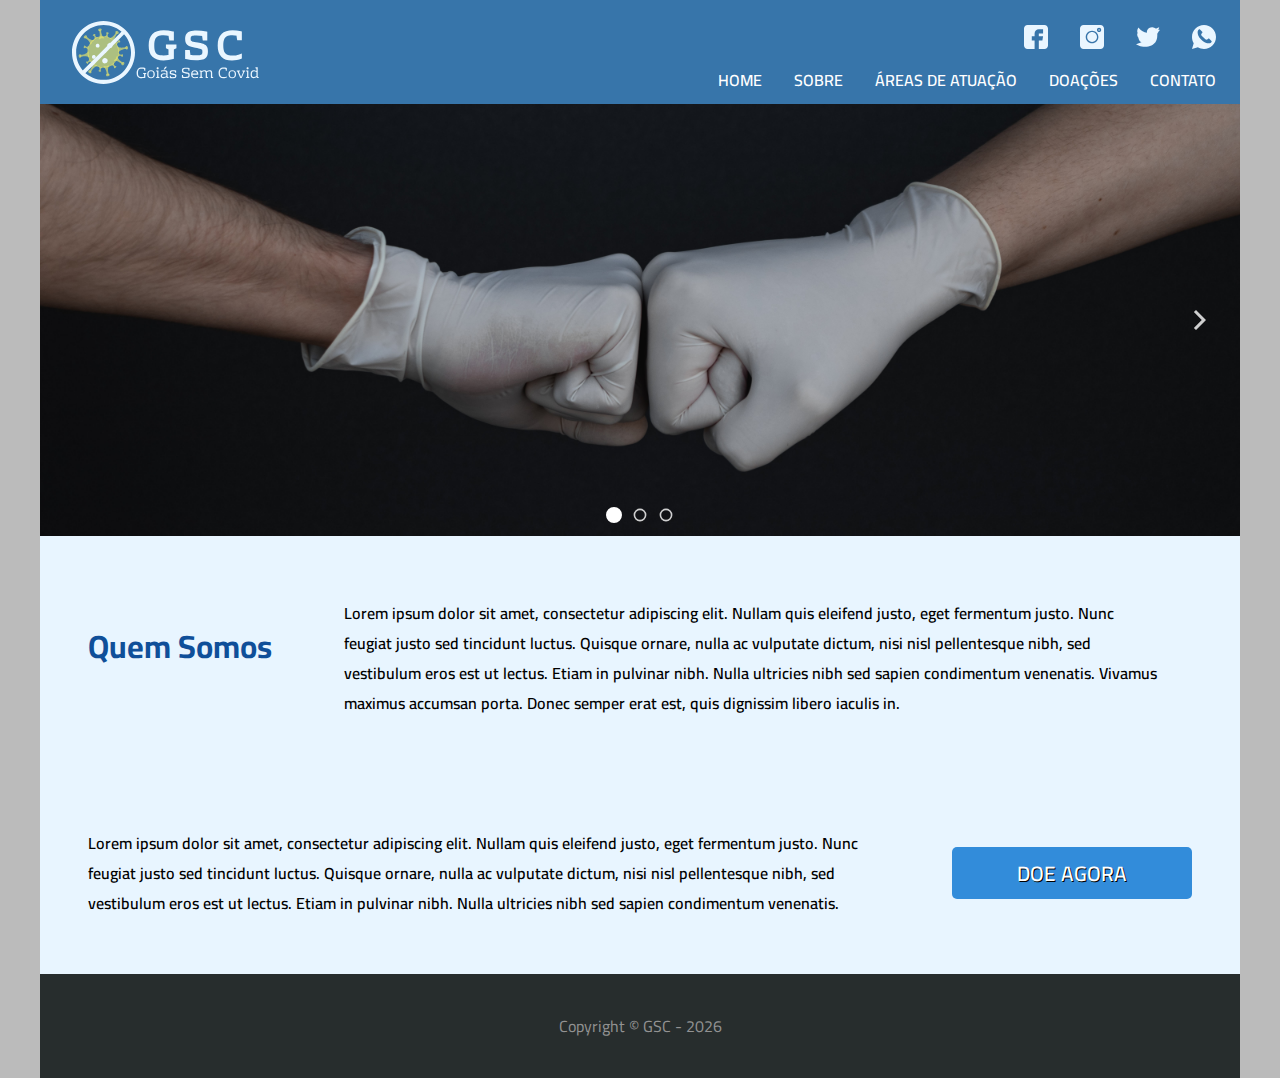
==== commit 4a20fb77: "improved appearance and fixed bugs" ====
--- a/index.html
+++ b/index.html
@@ -75,7 +75,7 @@
                     </div>
 
                     <div class="slider-item">
-                        <img src="assets/slider/image3.jfif" alt="">
+                        <img src="assets/slider/image3.png" alt="">
                     </div> 
 
                 </div>
--- a/css/index.css
+++ b/css/index.css
@@ -13,7 +13,7 @@
     position: relative;
     color: #E8F5FF;
     padding: 2rem;
-    height: 25rem;
+    height: 26rem;
     display: none;
 }
 
@@ -27,7 +27,7 @@
     background-repeat: no-repeat;
     background-size: cover;
     background-attachment: fixed;
-    height: 25rem;
+    height: 26rem;
     z-index: 0;
 }
 
@@ -35,9 +35,9 @@
     position: absolute;
     top:0;
     left: 0;
-    height: 25rem;
+    height: 26rem;
     width: 100%;
-    background-color: rgb(0, 19, 80);
+    background-color: rgb(0, 106, 133);
     opacity: 0.6;
     z-index: 1;
 }
@@ -45,6 +45,7 @@
 .section-b-text{
     position: relative;
     z-index: 2;
+    text-shadow: 2px 2px rgb(0, 0, 0);
 }
 
 .section-b-text span{
@@ -83,20 +84,21 @@
     font-size: 1.3rem;
     font-weight: 600;
     color: #fff;
+    text-shadow: 1px 1px #000;
     padding: 0.4rem 3.5rem 0.4rem 3.5rem;
     border-radius: 5px;
     margin-bottom: 2rem;
 }
 
 .section-c button:hover{
-    background-color: rgb(62, 111, 202);
+    background-color: rgb(25, 82, 133);
 }
 
 
 
 @media (min-width: 730px){
     .section-a{
-        padding: 2rem 0 2rem 0;
+        padding: 2rem 5rem 2rem 0;
         display: flex;
         justify-content: space-evenly;
         align-items: center;
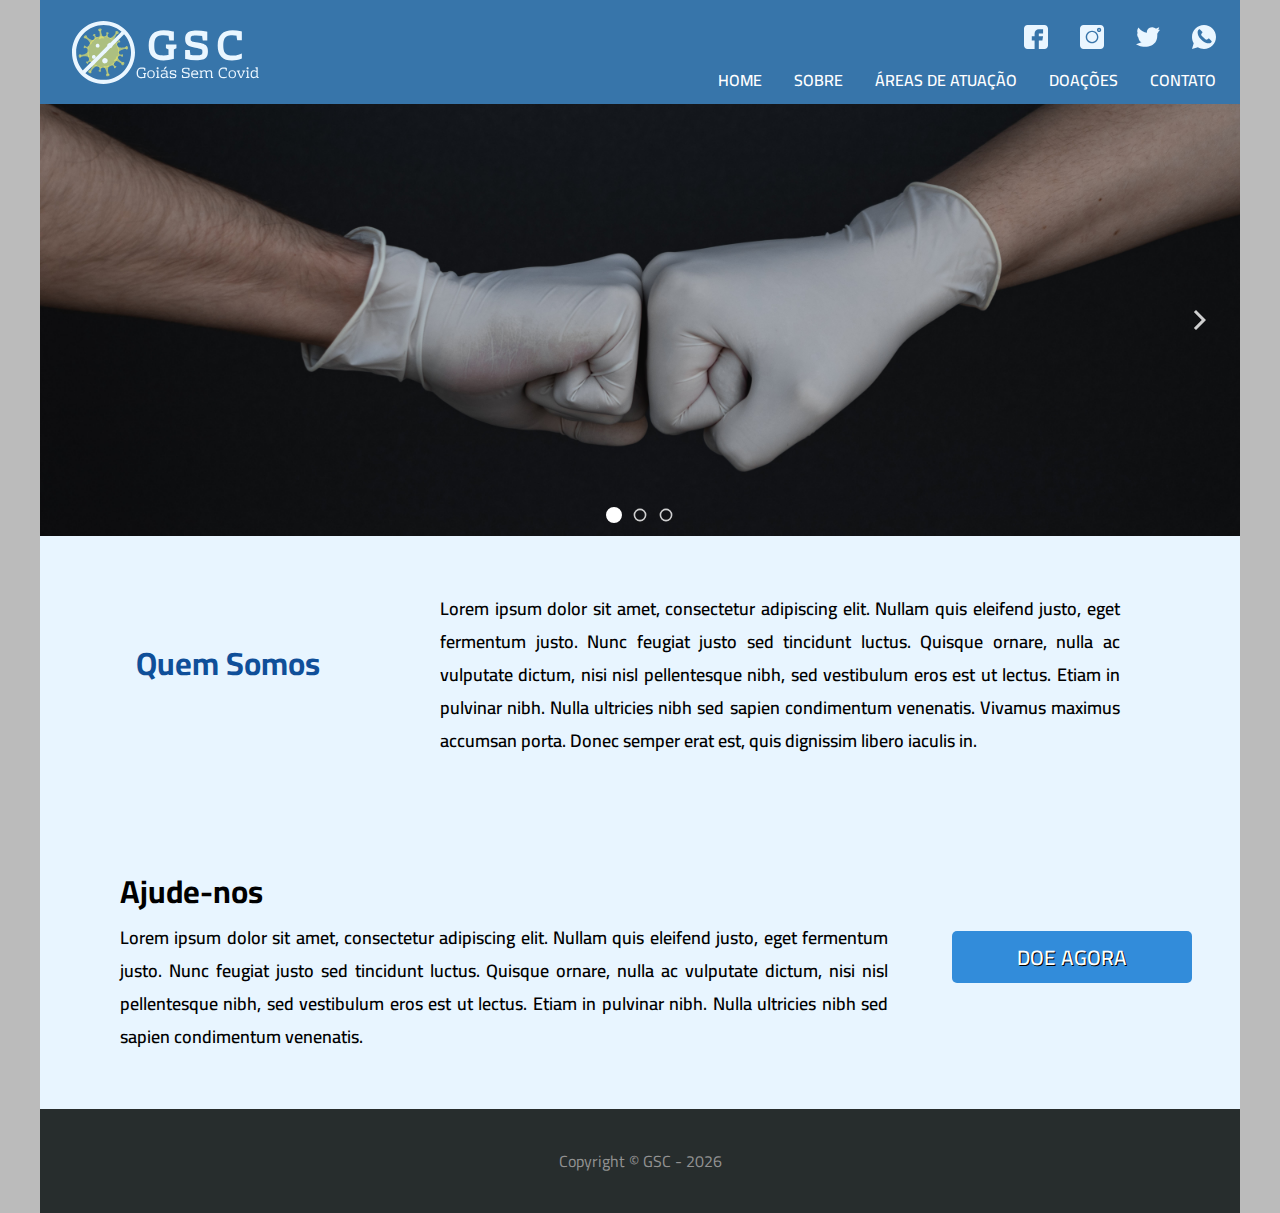
==== commit 59c1d247: "using html5 tags" ====
--- a/index.html
+++ b/index.html
@@ -12,13 +12,14 @@
     </head>
 
     <body>
+
         <div class="container">
 
-            <div class="header">
+            <header class="header">
                 
                 <a class="logo" href="index.html"><img src="./assets/images/logo.svg" alt="Goiás Sem Covid"></a>
 
-                <div class="nav-bar">
+                <nav class="nav-bar">
 
                     <div class="social-media">
                         <a href="#"><img src="./assets/icons/facebook1.svg" alt=""></a>
@@ -32,24 +33,27 @@
                         <li><a href="about.html">SOBRE</a></li>
                         <li><a href="#">ÁREAS DE ATUAÇÃO</a></li>
                         <li><a href="donations.html">DOAÇÕES</a></li>
-                        <li><a href="contact.html">CONTATO</a></li>
+                        <li><a href="#">CONTATO</a></li>
                     </ul>
 
-                </div>
+                </nav>
 
                 <button class="menu-btn" onclick="showMenu()"></button>
                 
-            </div>
+            </header>
 
-            <div class="drop-menu hidden">
+            <nav class="drop-menu hidden">
+
                 <button class="close-btn" onclick="hideMenu()"></button>
+
                 <ul>
                     <li><a href="index.html">HOME</a></li>
                     <li><a href="about.html">SOBRE</a></li>
                     <li><a href="#">ÁREAS DE ATUAÇÃO</a></li>
                     <li><a href="donations.html">DOAÇÕES</a></li>
-                    <li><a href="contact.html">CONTATO</a></li>
+                    <li><a href="#">CONTATO</a></li>
                 </ul>
+
                 <div class="dropMenuSocial">
                     <ul>   
                         <li> <a href="#"><img src="./assets/icons/facebook1.svg" alt=""></a> </li>
@@ -58,7 +62,8 @@
                         <li> <a href="#"><img src="./assets/icons/whatsapp1.svg" alt=""></a> </li>
                     </ul>
                 </div>
-            </div>
+
+            </nav>
 
             <div class="header-behind"></div>
 
@@ -66,16 +71,15 @@
             
                 <div class="slider-inner">
 
-                    <div class="slider-item active">
-                        <img src="assets/slider/image1.jpg" alt="">
+                    <div class="slider-item active" style="background-image: url(./assets/slider/image1.jpg);">
+                        
                     </div>
 
-                    <div class="slider-item">
-                        <img src="assets/slider/image2.jpg" alt="">
+                    <div class="slider-item" style="background-image: url(./assets/slider/image2.jpg);">
                     </div>
 
-                    <div class="slider-item">
-                        <img src="assets/slider/image3.png" alt="">
+                    <div class="slider-item" style="background-image: url(./assets/slider/image3.png);">
+                
                     </div> 
 
                 </div>
@@ -92,17 +96,20 @@
                 
             </div>
 
-            <div class="section-a">
+            <section class="section-a">
+
                 <h1>Quem Somos</h1>
+
                 <p>
                     Lorem ipsum dolor sit amet, consectetur adipiscing elit. Nullam quis eleifend justo, eget fermentum justo. 
                     Nunc feugiat justo sed tincidunt luctus. Quisque ornare, nulla ac vulputate dictum, nisi nisl pellentesque 
                     nibh, sed vestibulum eros est ut lectus. Etiam in pulvinar nibh. Nulla ultricies nibh sed sapien condimentum 
                     venenatis. Vivamus maximus accumsan porta. Donec semper erat est, quis dignissim libero iaculis in. 
                 </p>
-            </div>
 
-            <div class="section-b">
+            </section>
+
+            <section class="section-b">
                 
                 <div class="background-image"></div>
                 <div class="filterLayer"></div>
@@ -118,26 +125,35 @@
 
     
 
-            </div>
+            </section>
 
-            <div class="section-c">
+            <section class="section-c">
+                
+                <div>
+
+                    <h1>Ajude-nos</h1>
+
+                    <p>
+                        Lorem ipsum dolor sit amet, consectetur adipiscing elit. Nullam quis eleifend justo, eget fermentum justo. 
+                        Nunc feugiat justo sed tincidunt luctus. Quisque ornare, nulla ac vulputate dictum, nisi nisl pellentesque 
+                        nibh, sed vestibulum eros est ut lectus. Etiam in pulvinar nibh. Nulla ultricies nibh sed sapien condimentum 
+                        venenatis. 
+                    </p>
+
+                </div>
+
                 <button onclick="location.href='./donations.html'">DOE AGORA</button>
-                <p>
-                    Lorem ipsum dolor sit amet, consectetur adipiscing elit. Nullam quis eleifend justo, eget fermentum justo. 
-                    Nunc feugiat justo sed tincidunt luctus. Quisque ornare, nulla ac vulputate dictum, nisi nisl pellentesque 
-                    nibh, sed vestibulum eros est ut lectus. Etiam in pulvinar nibh. Nulla ultricies nibh sed sapien condimentum 
-                    venenatis. 
-                </p>
 
-            </div>
+            </section>
 
-            <div class="footer"></div>
+            <footer class="footer"></footer>
 
             <script src="./assets/slider/slider.js"></script>
             <script src="./js/main.js"></script>
             <script src="./js/index.js"></script>
         
         </div>
+
     </body>
 
 </html>
--- a/css/main.css
+++ b/css/main.css
@@ -165,6 +165,16 @@
 
 }
 
+.drop-menu ul li a{
+
+    font-weight: 500;
+}
+
+.drop-menu ul li a:hover{
+    text-decoration: underline;
+}
+
+
 .dropMenuSocial ul li{
     margin-bottom: 1.5rem;
 }
--- a/css/index.css
+++ b/css/index.css
@@ -7,6 +7,8 @@
 .section-a h1{
     padding-bottom: 1.5rem;
     color: rgb(15, 79, 153);
+    font-size: 2rem;
+
 }
 
 .section-b {
@@ -79,6 +81,7 @@
 .section-c button{
     display: block;
     margin: auto;
+    margin-top: 4rem;
     background-color: #328CDA;
     font-family: 'Cairo', sans-serif;
     font-size: 1.3rem;
@@ -98,7 +101,7 @@
 
 @media (min-width: 730px){
     .section-a{
-        padding: 2rem 5rem 2rem 0;
+        padding: 3.5rem 10% 3.5rem 0;
         display: flex;
         justify-content: space-evenly;
         align-items: center;
@@ -106,24 +109,36 @@
 
     .section-a h1{
         min-width: 13rem;
-        margin: 3rem;
+        margin: 0 6rem 0 6rem;
+    
+    }
+
+    .section-a p{
+        font-size: large;
+        text-align: justify;
     
     }
 
     .section-b p{
-        margin-left: 15%;
+        margin-left: 17%;
     }
 
     .section-c{
         display: flex;
-        flex-direction: row-reverse;
         align-items: center;
+        padding-left: 5rem;
+    }
+    .section-c p{
+        text-align: justify;
+        font-size: large;
+
     }
    
     .section-c button{
         min-width: 15rem;
         margin: 0;
         margin-left: 4rem;
+
     
     }
 
--- a/assets/slider/slider.css
+++ b/assets/slider/slider.css
@@ -22,19 +22,15 @@
     height: 100%;   
     transition: transform 800ms ease-in-out; 
     display: flex;
-    
 }
 
 .slider-item{
     width: 100%;
     height: 100%;
+    background-size: cover;
+    background-position: center;
 }
 
-.slider-item img{
-    width: 100%;
-    height: 100%;
-    object-fit: cover;
-}
 
 .slider-button{
     position: absolute;
@@ -58,7 +54,6 @@
 }
 
 .prev:hover{
-    background: url(./arrow.svg), linear-gradient(to right, rgba(0,0,0,0.7) 0%, rgba(0,0,0,0) 100%);
     background-repeat: no-repeat, no-repeat;
     background-position:  center;
     background-size: 40% ,auto;
@@ -70,7 +65,6 @@
     right: 0;
 }  
 .next:hover{
-    background: url(./arrow_right.svg), linear-gradient(to right, rgba(0,0,0,0) 0%, rgba(0,0,0,0.7)  100%);
     background-repeat: no-repeat, no-repeat;
     background-position:  center;
     background-size: 40% ,auto;
